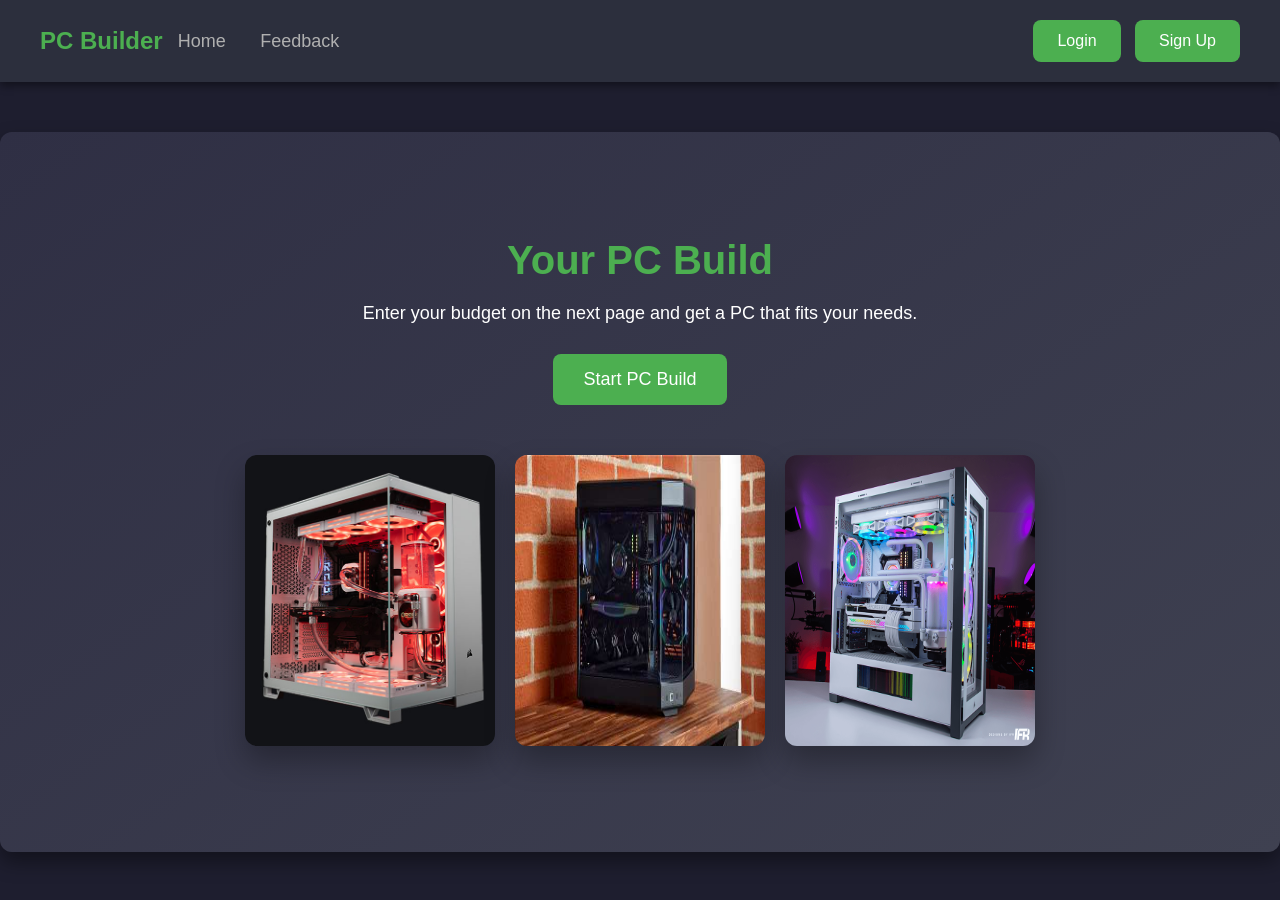
==== FrontEnd/index.html @ 26b80bd4 "inital commit" ====
<!DOCTYPE html>
<html lang="en">
<head>
    <meta charset="UTF-8">
    <meta name="viewport" content="width=device-width, initial-scale=1.0">
    <title>PC Builder</title>
    <link rel="stylesheet" href="styles.css">
    <style>
        body {
            font-family: 'Arial', sans-serif;
            margin: 0;
            padding: 0;
            background-color: #1e1e2f;
            color: white;
            overflow-x: hidden;
        }

        header {
            display: flex;
            justify-content: space-between;
            align-items: center;
            padding: 20px 40px;
            background-color: #2c2f3d;
            position: sticky;
            top: 0;
            z-index: 100;
            box-shadow: 0 4px 8px rgba(0, 0, 0, 0.4);
        }

        .logo h1 {
            margin: 0;
            font-size: 28px;
            color: #4CAF50;
            font-weight: bold;
        }

        nav a {
            color: white;
            text-decoration: none;
            margin: 0 15px;
            font-size: 18px;
            transition: color 0.3s ease;
        }

        nav a:hover {
            color: #4CAF50;
        }

        .auth-buttons {
            margin-left: auto;
        }

        .auth-buttons button {
            padding: 12px 24px;
            margin-left: 10px;
            font-size: 16px;
            background-color: #4CAF50;
            color: white;
            border: none;
            border-radius: 8px;
            cursor: pointer;
            transition: background-color 0.3s ease;
        }

        .auth-buttons button:hover {
            background-color: #45a049;
        }

        .modal {
            display: none;
            position: fixed;
            top: 0;
            left: 0;
            width: 100%;
            height: 100%;
            background-color: rgba(0, 0, 0, 0.8);
            justify-content: center;
            align-items: center;
            z-index: 101;
        }

        .modal-content {
            background-color: #2c2f3d;
            padding: 30px;
            border-radius: 10px;
            width: 400px;
            text-align: center;
            animation: fadeIn 0.3s ease;
        }

        .modal-content h2 {
            margin-bottom: 20px;
            font-size: 24px;
            color: #4CAF50;
        }

        .modal-content input {
            width: 90%;
            padding: 10px;
            margin: 10px 0;
            font-size: 16px;
            border-radius: 8px;
            border: 1px solid #ccc;
        }

        .modal-content button {
            width: 45%;
            padding: 10px;
            margin: 10px;
            font-size: 16px;
            border: none;
            border-radius: 8px;
            cursor: pointer;
            background-color: #4CAF50;
            color: white;
        }

        .modal-content button:hover {
            background-color: #45a049;
        }

        .close-btn {
            background-color: #ff4d4d;
        }

        .main-section {
            text-align: center;
            padding: 60px 20px;
            background: linear-gradient(145deg, #2f2f44, #3f4151);
            border-radius: 12px;
            box-shadow: 0 10px 20px rgba(0, 0, 0, 0.4);
            animation: slideUp 0.6s ease-out;
        }

        .main-section h2 {
            font-size: 40px;
            margin-bottom: 20px;
            color: #4CAF50;
        }

        .main-section p {
            font-size: 18px;
            margin-bottom: 30px;
        }

        .start-btn {
            padding: 15px 30px;
            font-size: 18px;
            background-color: #4CAF50;
            color: white;
            border: none;
            cursor: pointer;
            border-radius: 8px;
            transition: background-color 0.3s ease;
        }

        .start-btn:hover {
            background-color: #45a049;
        }

        .image-gallery {
            display: flex;
            justify-content: center;
            gap: 20px;
            margin-top: 50px;
            animation: fadeInGallery 0.5s ease-in-out;
        }

        .image-gallery img {
            width: 250px;
            height: auto;
            border-radius: 12px;
            box-shadow: 0 15px 30px rgba(0, 0, 0, 0.3);
            transition: transform 0.3s ease, box-shadow 0.3s ease;
        }

        .image-gallery img:hover {
            transform: scale(1.1);
            box-shadow: 0 25px 35px rgba(0, 0, 0, 0.4);
        }

        .user-menu {
            position: absolute;
            top: 60px;
            right: 20px;
            background-color: #2c2f3d;
            padding: 10px;
            border-radius: 8px;
            box-shadow: 0 5px 15px rgba(0, 0, 0, 0.5);
            display: none;
            animation: fadeIn 0.3s ease;
        }

        .user-menu.active {
            display: block;
        }

        .user-menu button {
            background: none;
            color: white;
            border: none;
            cursor: pointer;
            text-align: left;
            padding: 12px;
            width: 100%;
            font-size: 16px;
        }

        .user-menu button:hover {
            background-color: #4CAF50;
        }

        @keyframes slideUp {
            0% { transform: translateY(20px); opacity: 0; }
            100% { transform: translateY(0); opacity: 1; }
        }

        @keyframes fadeIn {
            0% { opacity: 0; }
            100% { opacity: 1; }
        }

        @keyframes fadeInGallery {
            0% { opacity: 0; }
            100% { opacity: 1; }
        }

    </style>
</head>
<body>
    <header>
        <div class="logo">
            <h1>PC Builder</h1>
        </div>
        <nav>
            <a href="index.html">Home</a>
            <a href="feedback.html">Feedback</a>
        </nav>
        <div id="auth-container" class="auth-buttons">
            <button onclick="openModal('login')">Login</button>
            <button onclick="openModal('signup')">Sign Up</button>
        </div>
    </header>

    <section class="main-section">
        <h2>Your PC Build</h2>
        <p>Enter your budget on the next page and get a PC that fits your needs.</p>
        
        <button class="start-btn" onclick="startBuild()">Start PC Build</button>

        <!-- Display Images of PC Components -->
        <div class="image-gallery">
            <img src="pc1.jpg" alt="PC Build 1">
            <img src="pc2.jpg" alt="PC Build 2">
            <img src="pc3.png" alt="PC Build 3">
        </div>
    </section>

    <!-- Login/Signup Modal -->
    <div id="modal" class="modal">
        <div class="modal-content">
            <h2 id="modal-title">Login</h2>
            <form id="auth-form">
                <input type="email" id="email" placeholder="Email" required>
                <input type="password" id="password" placeholder="Password" required>
                <div>
                    <button type="submit" id="submit-btn">Login</button>
                    <button type="button" class="close-btn" onclick="closeModal()">Close</button>
                </div>
            </form>
        </div>
    </div>

    <div id="user-menu" class="user-menu">
        <button onclick="viewSavedComponents()">View Saved Components</button>
        <button onclick="logout()">Logout</button>
    </div>

    <script>
        document.getElementById('auth-form').addEventListener('submit', async function (e) {
            e.preventDefault();

            const email = document.getElementById('email').value;
            const password = document.getElementById('password').value;
            const action = document.getElementById('submit-btn').textContent.toLowerCase();

            const endpoint = action === 'login' 
                ? 'http://localhost:3000/login' 
                : 'http://localhost:3000/create-account';

            try {
                const response = await fetch(endpoint, {
                    method: 'POST',
                    headers: { 'Content-Type': 'application/json' },
                    body: JSON.stringify({ email, password }),
                });

                if (response.ok) {
                    const data = await response.json();
                    if (action === 'login') {
                        localStorage.setItem('token', data.token);
                        updateUIAfterLogin();
                    }
                    alert(`${action === 'login' ? 'Login' : 'Sign Up'} successful!`);
                    closeModal();
                } else {
                    alert(`Failed to ${action}.`);
                }
            } catch (err) {
                console.error(err);
                alert(`Error during ${action}.`);
            }
        });

        function updateUIAfterLogin() {
            const authContainer = document.getElementById('auth-container');
            authContainer.innerHTML = `
                <button onclick="toggleUserMenu()">My Account</button>
            `;
        }

        function toggleUserMenu() {
            const userMenu = document.getElementById('user-menu');
            userMenu.classList.toggle('active');
        }

        function logout() {
            localStorage.removeItem('token');
            location.reload();
        }

        function startBuild() {
            if (!localStorage.getItem('token')) {
                alert('Please log in first!');
                openModal('login');
                return;
            }
            window.location.href = 'build.html';
        }

        function closeModal() {
            document.getElementById('modal').style.display = 'none';
        }

        function openModal(type) {
            document.getElementById('modal').style.display = 'flex';
            const modalTitle = document.getElementById('modal-title');
            const submitBtn = document.getElementById('submit-btn');
            if (type === 'login') {
                modalTitle.textContent = 'Login';
                submitBtn.textContent = 'Login';
            } else {
                modalTitle.textContent = 'Sign Up';
                submitBtn.textContent = 'Sign Up';
            }
        }

        // Check if token exists to update UI on load
        if (localStorage.getItem('token')) {
            updateUIAfterLogin();
        }
    </script>
</body>
</html>
---- FrontEnd/styles.css ----
/* General reset */
* {
    margin: 0;
    padding: 0;
    box-sizing: border-box;
}

/* Body styling */
body {
    font-family: Arial, sans-serif;
    background-color: #0e1b2b;
    color: white;
}

/* Header styling */
header {
    display: flex;
    justify-content: space-between;
    align-items: center;
    padding: 20px;
    background-color: #1c2a38;
}

header .logo h1 {
    font-size: 24px;
    font-weight: bold;
}

header nav a {
    margin: 0 15px;
    color: #b0b0b0;
    text-decoration: none;
    font-size: 18px;
}

header nav a:hover {
    color: #fff;
}

/* Main section styling */
.main-section {
    display: flex;
    flex-direction: column;
    align-items: center;
    justify-content: center;
    height: 80vh;
    text-align: center;
    margin-top: 50px;
}

/* Main title */
.main-section h2 {
    font-size: 48px;
    margin-bottom: 20px;
}

/* Description */
.main-section p {
    font-size: 24px;
    margin-bottom: 30px;
}

/* Budget input and button container */
.budget-container {
    display: flex;
    align-items: center;
    justify-content: center;
}

/* Input field */
.budget-container input {
    font-size: 24px;
    padding: 10px;
    border-radius: 5px;
    border: 2px solid #0078d7;
    background-color: #1c2a38;
    color: white;
    width: 200px;
    text-align: center;
}

/* Button styling */
.budget-container button {
    font-size: 24px;
    padding: 10px 20px;
    margin-left: 20px;
    background-color: #0078d7;
    color: white;
    border: none;
    border-radius: 5px;
    cursor: pointer;
    transition: background-color 0.3s ease;
}

.budget-container button:hover {
    background-color: #005a9e;
}
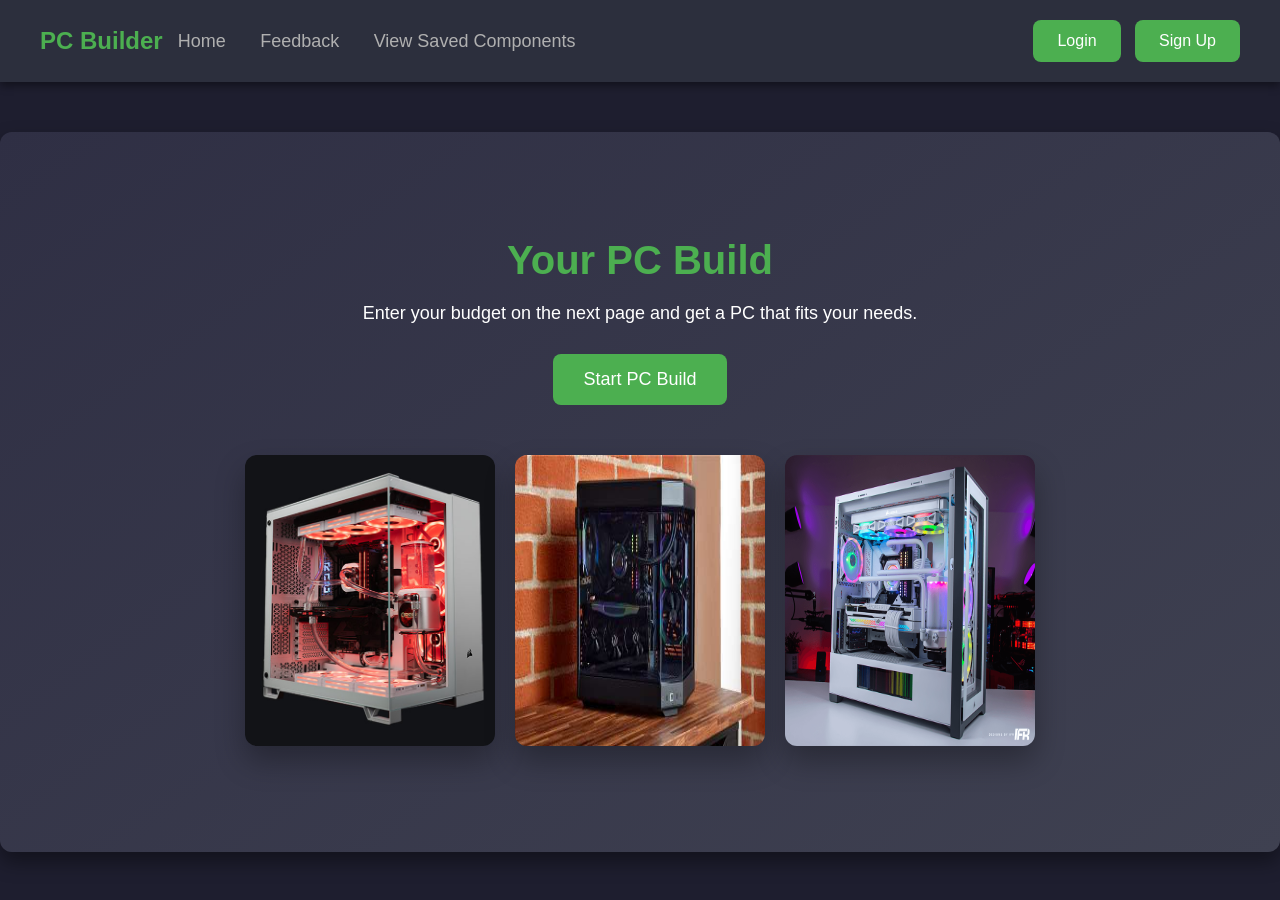
==== commit 4359a1e8: "change 1" ====
--- a/FrontEnd/index.html
+++ b/FrontEnd/index.html
@@ -235,6 +235,7 @@
         <nav>
             <a href="index.html">Home</a>
             <a href="feedback.html">Feedback</a>
+            <a href="saved-components.html">View Saved Components</a>
         </nav>
         <div id="auth-container" class="auth-buttons">
             <button onclick="openModal('login')">Login</button>
